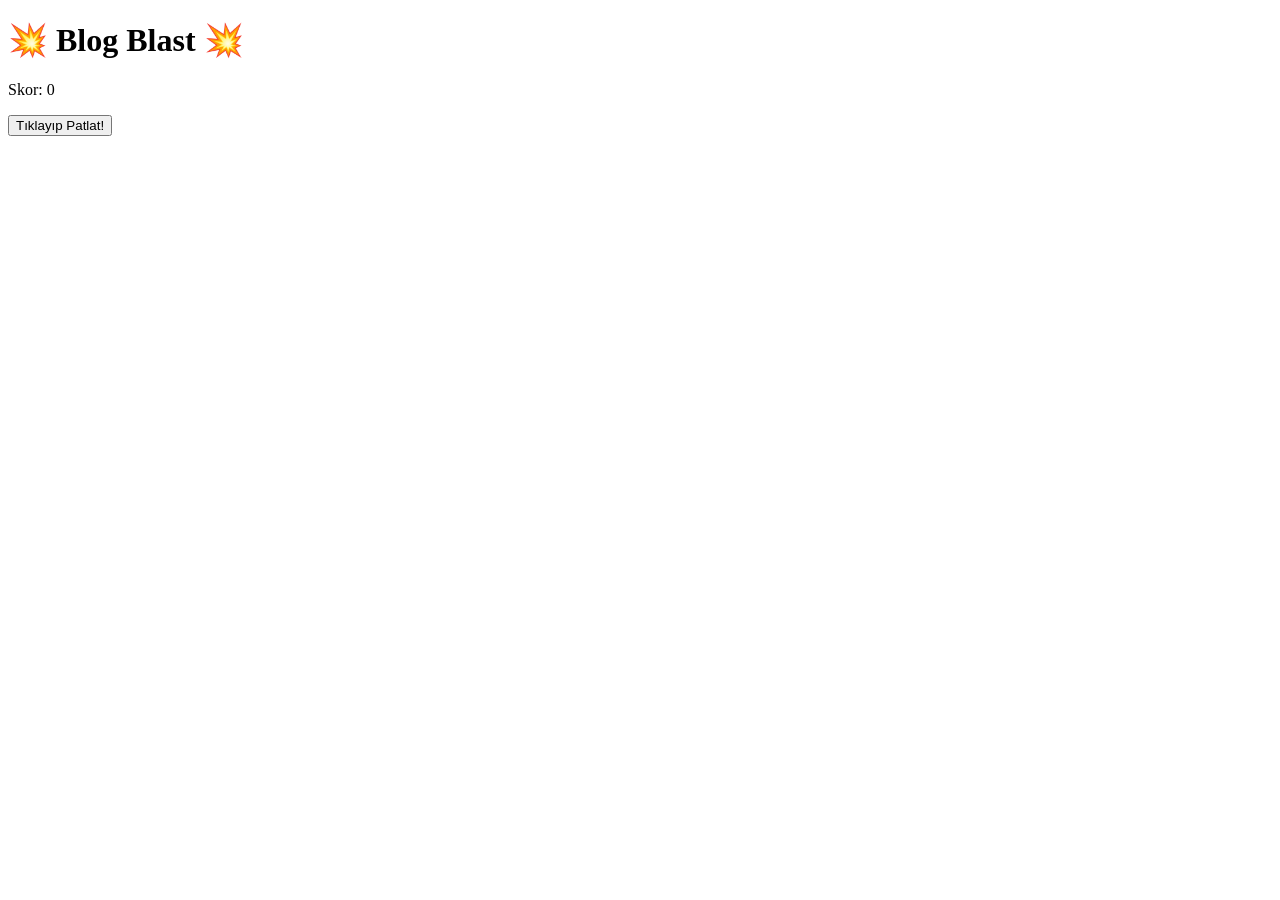
==== index.html @ 1616250b "Create index.html" ====
<!DOCTYPE html>
<html lang="tr">
<head>
  <meta charset="UTF-8">
  <meta name="viewport" content="width=device-width, initial-scale=1.0">
  <title>Blog Blast</title>
  <link rel="stylesheet" href="style.css">
</head>
<body>
  <h1>💥 Blog Blast 💥</h1>
  <p>Skor: <span id="score">0</span></p>
  <button id="blastBtn">Tıklayıp Patlat!</button>

  <script src="script.js"></script>
</body>
</html>
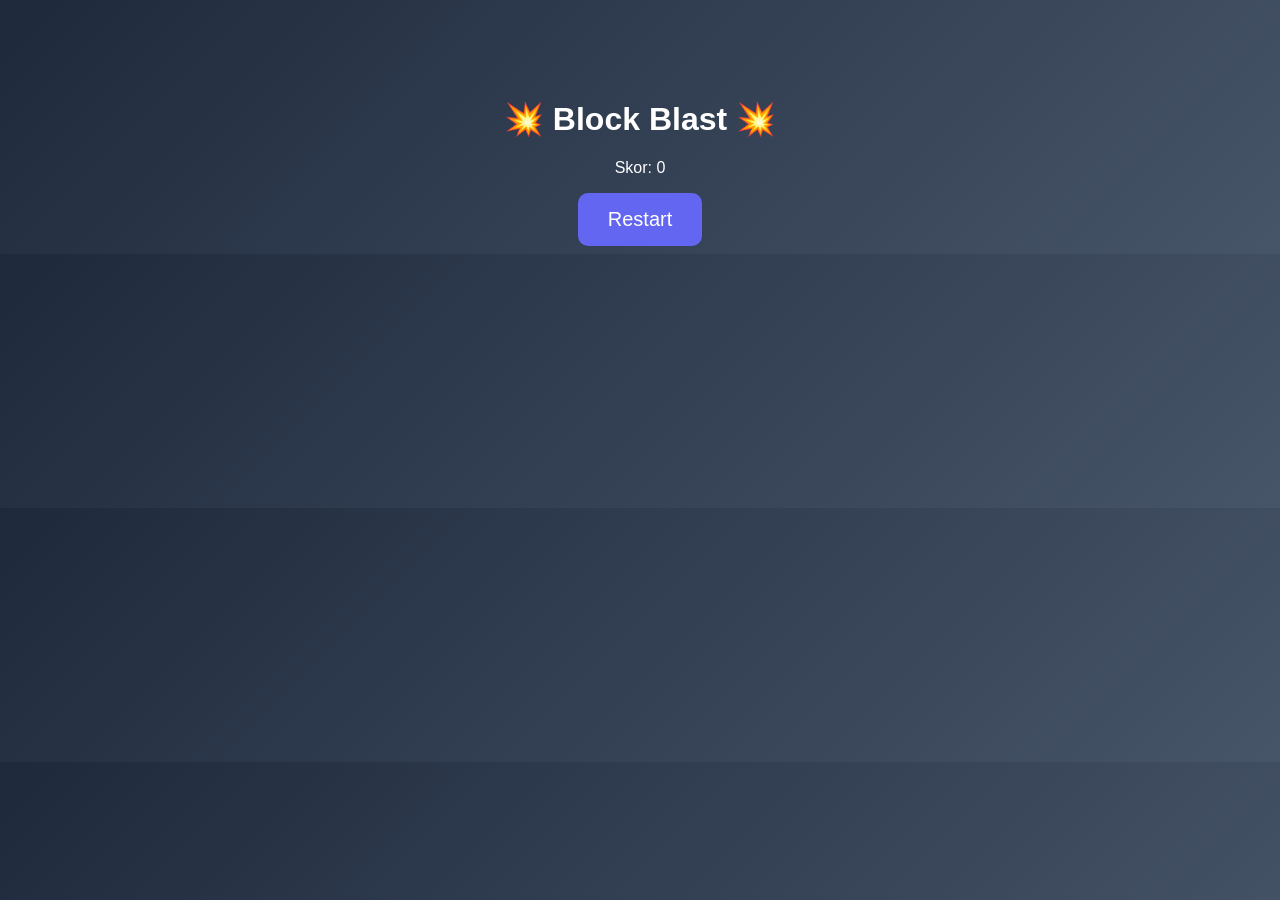
==== commit c7207da5: "Update index.html" ====
--- a/index.html
+++ b/index.html
@@ -1,16 +1,18 @@
 <!DOCTYPE html>
 <html lang="tr">
 <head>
-  <meta charset="UTF-8">
-  <meta name="viewport" content="width=device-width, initial-scale=1.0">
-  <title>Blog Blast</title>
-  <link rel="stylesheet" href="style.css">
+<meta charset="UTF-8">
+<meta name="viewport" content="width=device-width, initial-scale=1.0">
+<title>Block Blast</title>
+<link rel="stylesheet" href="style.css">
 </head>
 <body>
-  <h1>💥 Blog Blast 💥</h1>
-  <p>Skor: <span id="score">0</span></p>
-  <button id="blastBtn">Tıklayıp Patlat!</button>
-
-  <script src="script.js"></script>
+<h1>💥 Block Blast 💥</h1>
+<p>Skor: <span id="score">0</span></p>
+<div id="board"></div>
+<div id="pieces"></div>
+<button id="restart">Restart</button>
+<script src="script.js"></script>
 </body>
 </html>
+
--- a/style.css
+++ b/style.css
@@ -0,0 +1,23 @@
+body {
+  font-family: 'Segoe UI', sans-serif;
+  background: linear-gradient(135deg, #1e293b, #475569);
+  color: #fff;
+  text-align: center;
+  margin-top: 100px;
+}
+
+button {
+  background: #6366f1;
+  color: white;
+  border: none;
+  padding: 15px 30px;
+  font-size: 20px;
+  border-radius: 10px;
+  cursor: pointer;
+  transition: 0.2s;
+}
+
+button:hover {
+  background: #4f46e5;
+  transform: scale(1.05);
+}
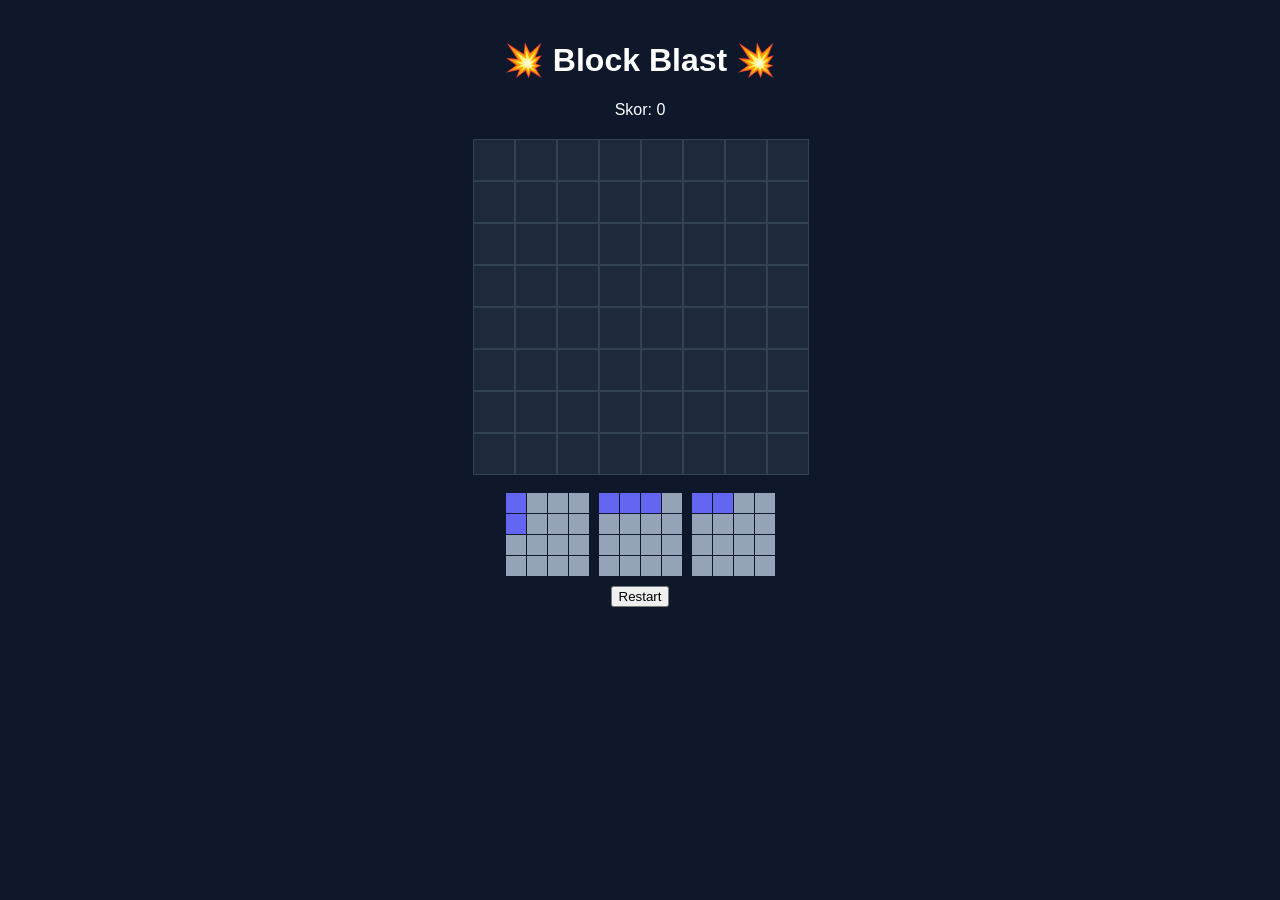
==== commit e06f3f44: "Update index.html" ====
--- a/index.html
+++ b/index.html
@@ -9,10 +9,12 @@
 <body>
 <h1>💥 Block Blast 💥</h1>
 <p>Skor: <span id="score">0</span></p>
+
 <div id="board"></div>
 <div id="pieces"></div>
+
 <button id="restart">Restart</button>
+
 <script src="script.js"></script>
 </body>
 </html>
-
--- a/style.css
+++ b/style.css
@@ -1,23 +1,44 @@
 body {
   font-family: 'Segoe UI', sans-serif;
-  background: linear-gradient(135deg, #1e293b, #475569);
+  background: #0f172a;
   color: #fff;
   text-align: center;
-  margin-top: 100px;
+  margin: 0;
+  padding: 20px;
 }
 
-button {
-  background: #6366f1;
-  color: white;
-  border: none;
-  padding: 15px 30px;
-  font-size: 20px;
-  border-radius: 10px;
-  cursor: pointer;
-  transition: 0.2s;
+#board {
+  display: grid;
+  grid-template-columns: repeat(8, 40px);
+  grid-template-rows: repeat(8, 40px);
+  gap: 2px;
+  margin: 20px auto;
+  width: max-content;
 }
 
-button:hover {
-  background: #4f46e5;
-  transform: scale(1.05);
+.cell {
+  width: 40px;
+  height: 40px;
+  background: #1e293b;
+  border: 1px solid #334155;
 }
+
+.block {
+  background: #6366f1;
+}
+#pieces {
+  display: flex;
+  justify-content: center;
+  margin: 10px;
+  gap: 10px;
+}
+.piece {
+  display: grid;
+  grid-template-columns: repeat(4, 20px);
+  grid-template-rows: repeat(4, 20px);
+  gap: 1px;
+}
+.piece div {
+  width: 20px; height: 20px;
+  background: #94a3b8;
+}
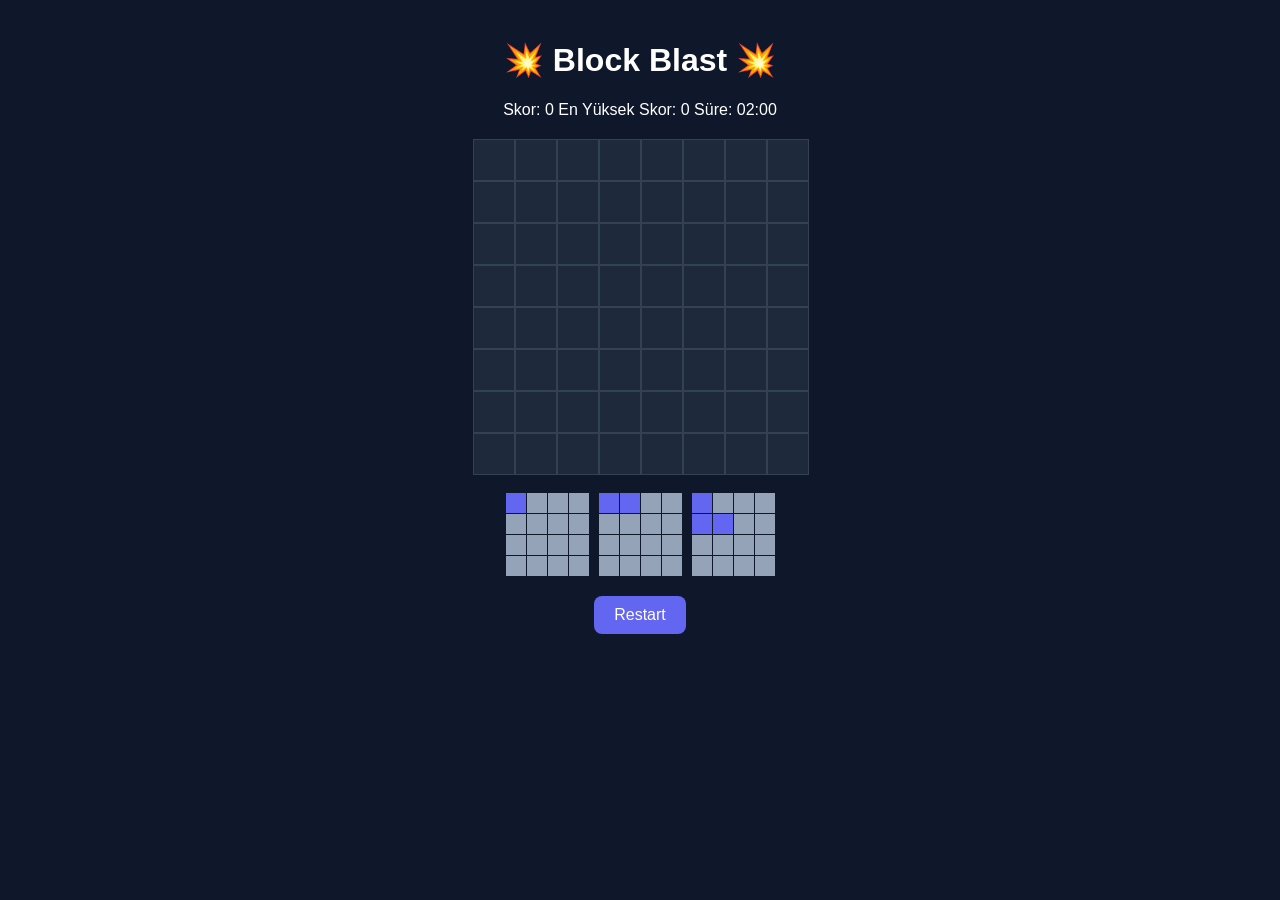
==== commit 9fcc7431: "Update index.html" ====
--- a/index.html
+++ b/index.html
@@ -3,16 +3,21 @@
 <head>
 <meta charset="UTF-8">
 <meta name="viewport" content="width=device-width, initial-scale=1.0">
-<title>Block Blast</title>
+<title>Block Blast Final</title>
 <link rel="stylesheet" href="style.css">
 </head>
 <body>
-<h1>💥 Block Blast 💥</h1>
-<p>Skor: <span id="score">0</span></p>
+<div class="header">
+  <h1>💥 Block Blast 💥</h1>
+  <div class="scoreboard">
+    <span>Skor: <span id="score">0</span></span>
+    <span>En Yüksek Skor: <span id="highscore">0</span></span>
+    <span>Süre: <span id="timer">02:00</span></span>
+  </div>
+</div>
 
 <div id="board"></div>
 <div id="pieces"></div>
-
 <button id="restart">Restart</button>
 
 <script src="script.js"></script>
--- a/style.css
+++ b/style.css
@@ -26,19 +26,39 @@
 .block {
   background: #6366f1;
 }
+
 #pieces {
   display: flex;
   justify-content: center;
   margin: 10px;
   gap: 10px;
 }
+
 .piece {
   display: grid;
   grid-template-columns: repeat(4, 20px);
   grid-template-rows: repeat(4, 20px);
   gap: 1px;
 }
+
 .piece div {
-  width: 20px; height: 20px;
+  width: 20px; 
+  height: 20px;
   background: #94a3b8;
 }
+
+button {
+  background: #6366f1;
+  color: white;
+  border: none;
+  padding: 10px 20px;
+  font-size: 16px;
+  border-radius: 8px;
+  cursor: pointer;
+  margin-top: 10px;
+}
+
+button:hover {
+  background: #4f46e5;
+  transform: scale(1.05);
+}
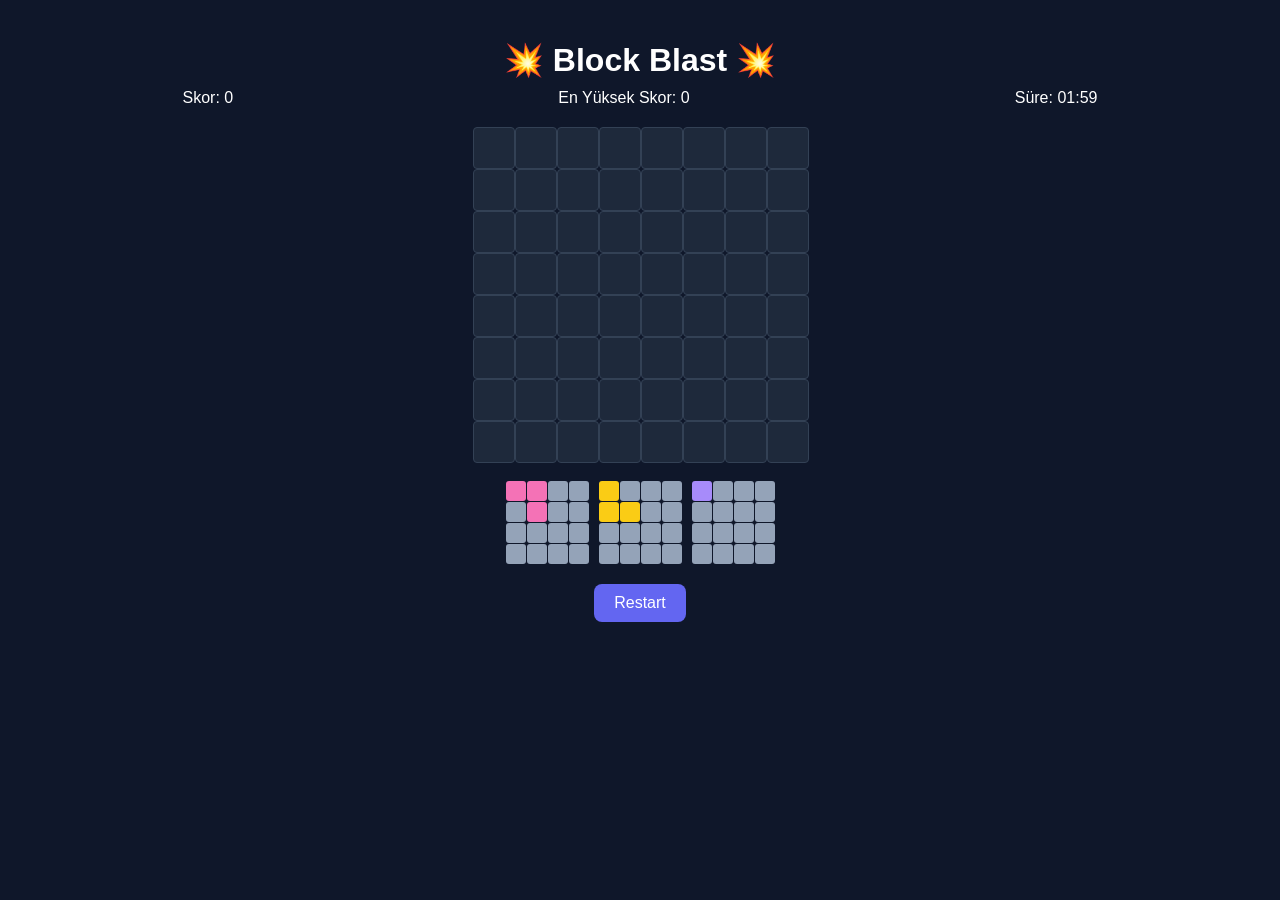
==== commit 695e7818: "Update index.html" ====
--- a/index.html
+++ b/index.html
@@ -3,7 +3,7 @@
 <head>
 <meta charset="UTF-8">
 <meta name="viewport" content="width=device-width, initial-scale=1.0">
-<title>Block Blast Final</title>
+<title>Block Blast</title>
 <link rel="stylesheet" href="style.css">
 </head>
 <body>
@@ -23,3 +23,4 @@
 <script src="script.js"></script>
 </body>
 </html>
+
--- a/style.css
+++ b/style.css
@@ -5,6 +5,18 @@
   text-align: center;
   margin: 0;
   padding: 20px;
+}
+
+.header h1 {
+  margin-bottom: 10px;
+}
+
+.scoreboard {
+  display: flex;
+  justify-content: space-around;
+  flex-wrap: wrap;
+  font-size: 16px;
+  margin-bottom: 10px;
 }
 
 #board {
@@ -21,15 +33,24 @@
   height: 40px;
   background: #1e293b;
   border: 1px solid #334155;
+  transition: background 0.3s;
+  border-radius: 4px;
 }
 
 .block {
-  background: #6366f1;
+  /* Renkli bloklar için animasyon */
+  animation: fadein 0.2s;
+}
+
+@keyframes fadein {
+  from { transform: scale(0.5); opacity: 0; }
+  to { transform: scale(1); opacity: 1; }
 }
 
 #pieces {
   display: flex;
   justify-content: center;
+  flex-wrap: wrap;
   margin: 10px;
   gap: 10px;
 }
@@ -39,12 +60,14 @@
   grid-template-columns: repeat(4, 20px);
   grid-template-rows: repeat(4, 20px);
   gap: 1px;
+  touch-action: none; /* mobil sürükleme için */
 }
 
 .piece div {
-  width: 20px; 
+  width: 20px;
   height: 20px;
   background: #94a3b8;
+  border-radius: 3px;
 }
 
 button {
@@ -62,3 +85,9 @@
   background: #4f46e5;
   transform: scale(1.05);
 }
+
+/* Mobil uyumlu */
+@media (max-width: 500px) {
+  #board { grid-template-columns: repeat(8, 35px); grid-template-rows: repeat(8, 35px); }
+  .piece { grid-template-columns: repeat(4, 15px); grid-template-rows: repeat(4, 15px); }
+}
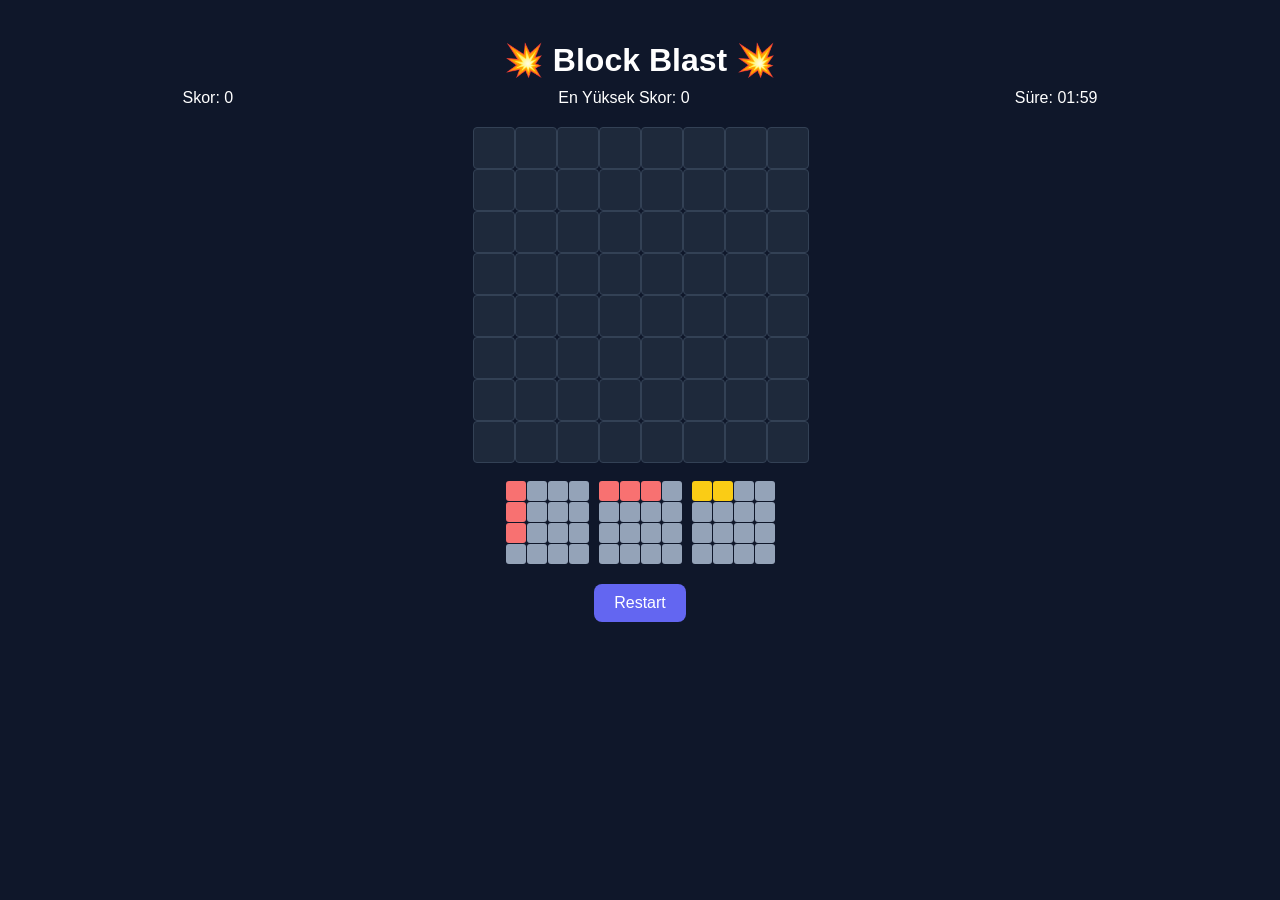
==== commit d1f9b8d4: "Update index.html" ====
--- a/index.html
+++ b/index.html
@@ -24,3 +24,5 @@
 </body>
 </html>
 
+</html>
+
--- a/style.css
+++ b/style.css
@@ -33,12 +33,11 @@
   height: 40px;
   background: #1e293b;
   border: 1px solid #334155;
-  transition: background 0.3s;
+  transition: background 0.3s, transform 0.2s;
   border-radius: 4px;
 }
 
 .block {
-  /* Renkli bloklar için animasyon */
   animation: fadein 0.2s;
 }
 
@@ -53,6 +52,7 @@
   flex-wrap: wrap;
   margin: 10px;
   gap: 10px;
+  position: relative;
 }
 
 .piece {
@@ -60,7 +60,8 @@
   grid-template-columns: repeat(4, 20px);
   grid-template-rows: repeat(4, 20px);
   gap: 1px;
-  touch-action: none; /* mobil sürükleme için */
+  touch-action: none;
+  cursor: grab;
 }
 
 .piece div {
@@ -68,6 +69,7 @@
   height: 20px;
   background: #94a3b8;
   border-radius: 3px;
+  transition: transform 0.2s;
 }
 
 button {
@@ -86,8 +88,8 @@
   transform: scale(1.05);
 }
 
-/* Mobil uyumlu */
 @media (max-width: 500px) {
   #board { grid-template-columns: repeat(8, 35px); grid-template-rows: repeat(8, 35px); }
   .piece { grid-template-columns: repeat(4, 15px); grid-template-rows: repeat(4, 15px); }
+  .piece div { width: 15px; height: 15px; }
 }
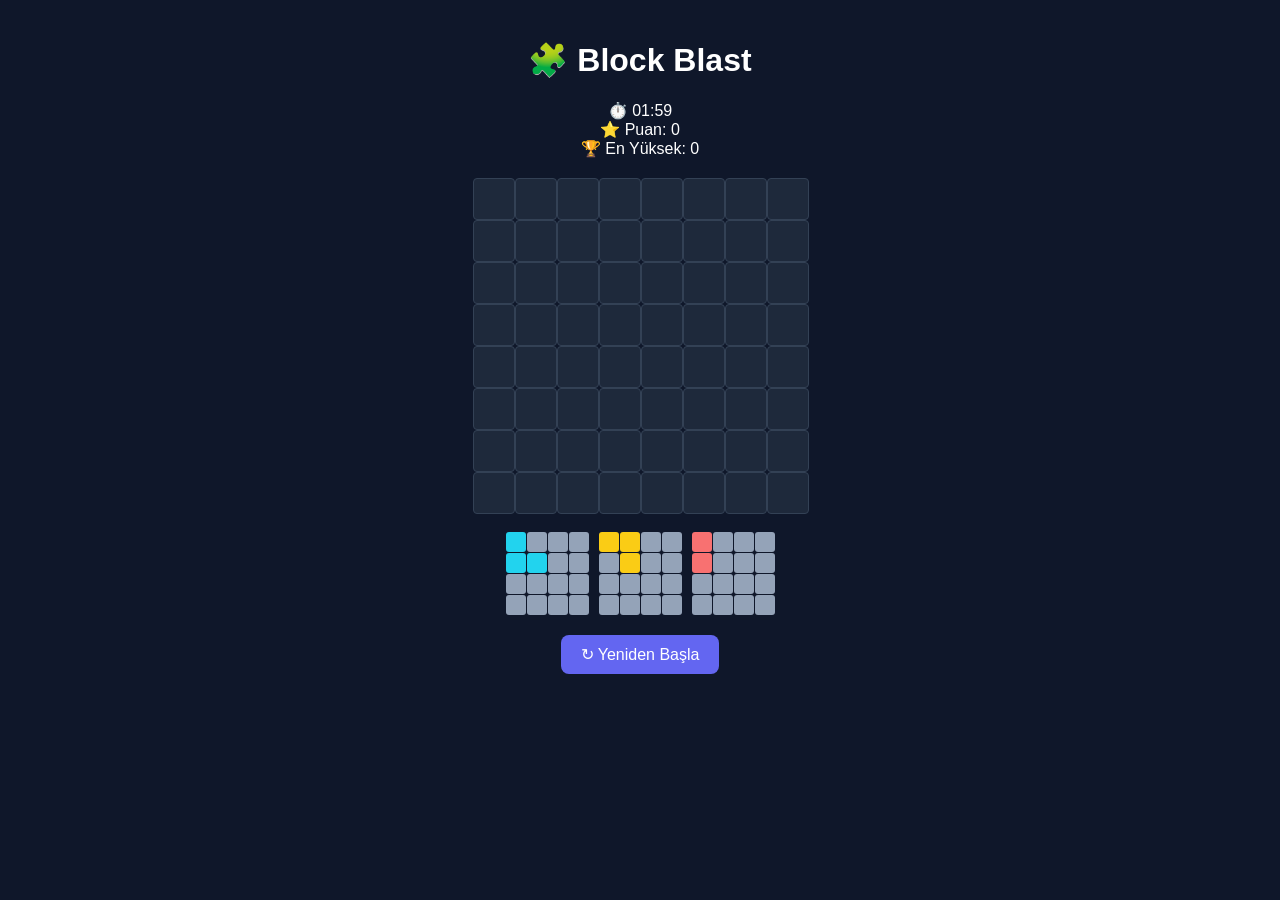
==== commit d046c45c: "Update index.html" ====
--- a/index.html
+++ b/index.html
@@ -7,22 +7,20 @@
 <link rel="stylesheet" href="style.css">
 </head>
 <body>
-<div class="header">
-  <h1>💥 Block Blast 💥</h1>
-  <div class="scoreboard">
-    <span>Skor: <span id="score">0</span></span>
-    <span>En Yüksek Skor: <span id="highscore">0</span></span>
-    <span>Süre: <span id="timer">02:00</span></span>
+  <h1>🧩 Block Blast</h1>
+
+  <div class="hud">
+    <div>⏱️ <span id="timer">02:00</span></div>
+    <div>⭐ Puan: <span id="score">0</span></div>
+    <div>🏆 En Yüksek: <span id="highscore">0</span></div>
   </div>
-</div>
 
-<div id="board"></div>
-<div id="pieces"></div>
-<button id="restart">Restart</button>
+  <div id="board"></div>
+  <div id="pieces"></div>
 
-<script src="script.js"></script>
+  <button id="restart">↻ Yeniden Başla</button>
+
+  <script src="script.js"></script>
 </body>
 </html>
 
-</html>
-
--- a/style.css
+++ b/style.css
@@ -93,3 +93,4 @@
   .piece { grid-template-columns: repeat(4, 15px); grid-template-rows: repeat(4, 15px); }
   .piece div { width: 15px; height: 15px; }
 }
+
